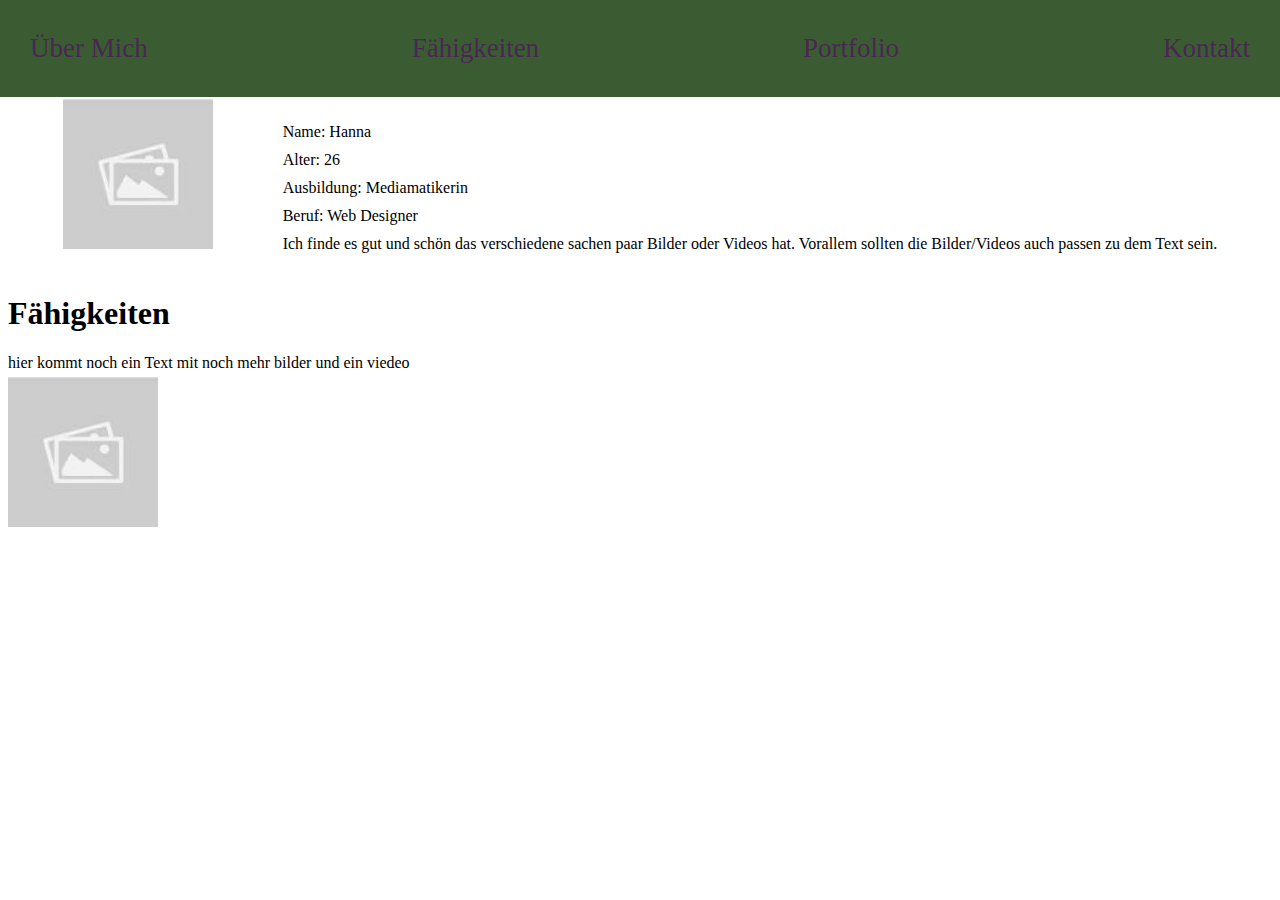
==== Fähigkeiten.html @ 1ebe9ffe "mehr seiten und inhalt" ====
<!DOCTYPE html>
<html lang="en">

<head>
    <meta charset="UTF-8">
    <meta http-equiv="X-UA-Compatible" content="IE=edge">
    <meta name="viewport" content="width=device-width, initial-scale=1.0">
    <meta name="author" content="Nicolas Meier">
    <meta name="date" content="2023-04-01">
    <link rel="stylesheet" href="stylesheetCSS.css">
    <title>Webseite</title>
</head>

<body>
    <div class="header">
        <div class="navbar">
            <div class="nameNavi" id="ueberMich"><a href="Index.html">Über Mich</a></div>
            <div class="nameNavi" id="faehigkeiten">Fähigkeiten</div>
            <div class="nameNavi" id="portfolio"><a href="Portfolio.html">Portfolio</a></div>
            <div class="nameNavi" id="kontakt"><a href="Kontakt.html">Kontakt</a></div>
        </div>
    </div>
    <div class="Persona1">
        <div class="portrait">
            <img src="Platzhalter.jpeg" alt="Persona2">
        </div>
        <div class="persona-info">
            <ul>
                <li>Name: Hanna</li>
                <li>Alter: 26</li>
                <li>Ausbildung: Mediamatikerin</li>
                <li>Beruf: Web Designer</li>
                <p>Ich finde es gut und schön das verschiedene sachen paar Bilder oder Videos hat. Vorallem 
                    sollten die Bilder/Videos auch passen zu dem Text sein.</p>
            </ul>
        </div>
    </div>
    <h1>Fähigkeiten</h1>
    <p>hier kommt noch ein Text mit noch mehr bilder und ein viedeo</p>
    <img src="Platzhalter.jpeg" alt="Ich">
</body>
</html>
---- stylesheetCSS.css ----
.container {
    max-width: 600px;
    margin: 0 auto;
    padding: 20px;
    margin-top: 97px;
}


.form-group {
    margin-bottom: 20px;
}

label {
    display: block;
    font-weight: bold;
}

input,
select,
textarea {
    width: 100%;
    padding: 10px;
    border: 1px solid #ccc;
    border-radius: 4px;
}

.submit-button,
.reset-button {
    padding: 10px 20px;
    background-color: #4CAF50;
    color: white;
    border: none;
    border-radius: 4px;
    cursor: pointer;
}

.submit-button:hover,
.reset-button:hover {
    background-color: #45a049;
}

.navbar {
    background-color: rgba(48, 83, 39, 0.95);
    display: flex;
    justify-content: space-between;
    align-items: center;
    height: 97px;
    width: 100%;
    position: absolute;
    top: 0;
    left: 0;
    right: 0;
}

.nameNavi {
    font-family: 'Inter';
    font-style: normal;
    font-weight: 400;
    font-size: 27px;
    line-height: 33px;
    color: #4A2753;
    margin-right: 30px;
}

#ueberMich {
    margin-left: 30px;
}

.Persona1 {
    display: flex;
    justify-content: center;
    align-items: center;
}

.portrait {
    margin-right: 30px;
    margin-top: 70px;
}

.persona-info {
    display: flex;
    flex-direction: column;
}

ul {
    list-style-type: none;
    margin-top: 115px;
}

ul li {
    margin-bottom: 10px;
}

p {
    margin-top: 5px;
    margin-bottom: 5px;
}

img {
    height: 150px;
    width: 150px;
}

a {
    color: inherit; 
    text-decoration: none; 
}

a:hover {
    text-decoration: underline;
}

.header-section {
    display: flex;
    align-items: center;
    margin-bottom: 20px;
}

.image-section img {
    width: 100px; /* Passe die Breite entsprechend an */
    height: auto;
    margin-right: 10px;
}

.text-section p {
    margin: 0;
    font-weight: bold;
}
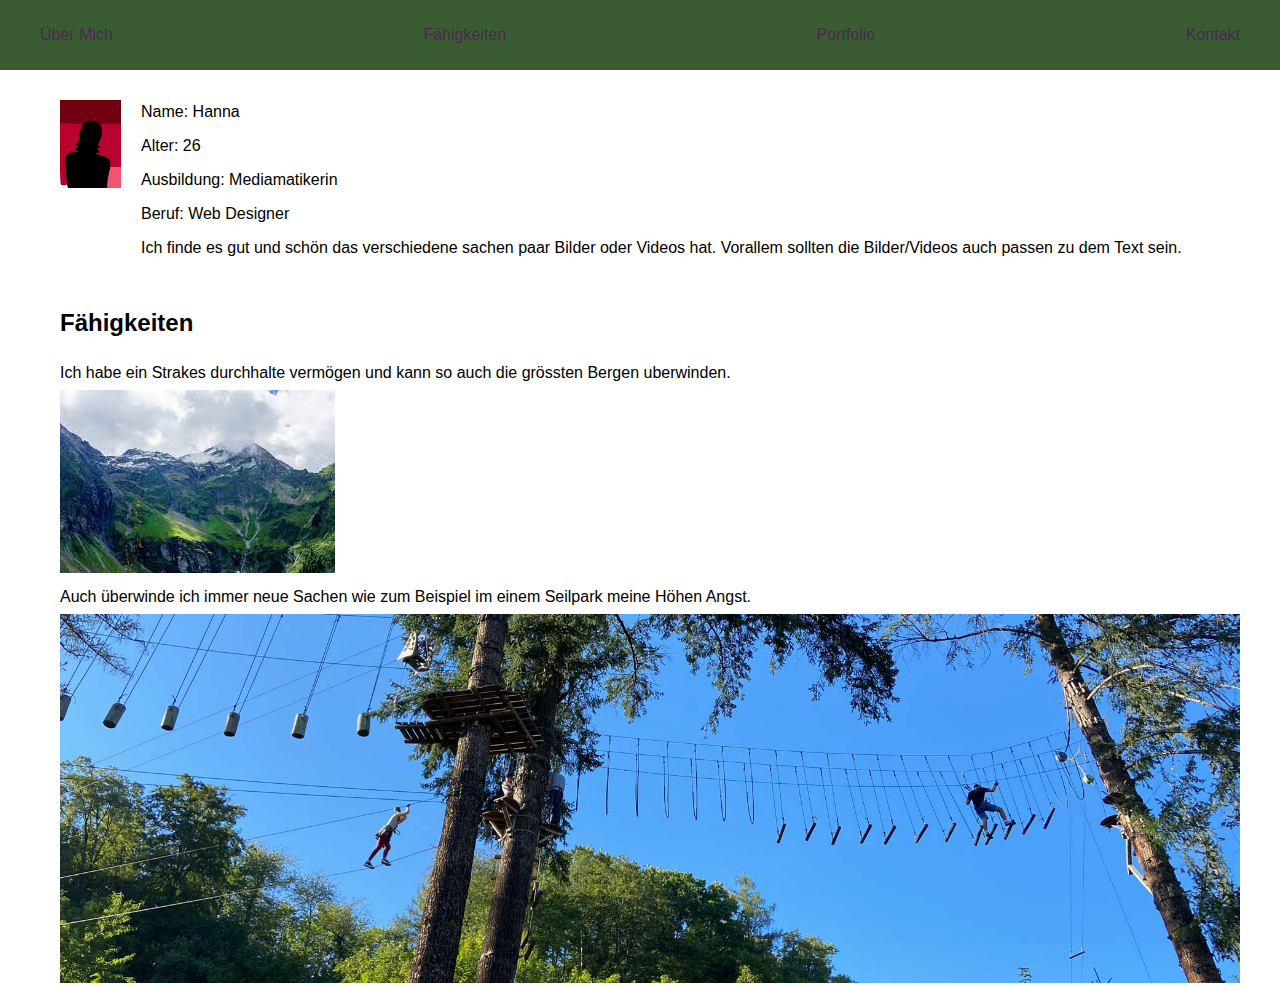
==== commit c26daf35: "Fertig" ====
--- a/Fähigkeiten.html
+++ b/Fähigkeiten.html
@@ -12,6 +12,7 @@
 </head>
 
 <body>
+    <div class="container">
     <div class="header">
         <div class="navbar">
             <div class="nameNavi" id="ueberMich"><a href="Index.html">Über Mich</a></div>
@@ -22,7 +23,7 @@
     </div>
     <div class="Persona1">
         <div class="portrait">
-            <img src="Platzhalter.jpeg" alt="Persona2">
+            <img src="Persona2.png" alt="Persona2">
         </div>
         <div class="persona-info">
             <ul>
@@ -36,7 +37,10 @@
         </div>
     </div>
     <h1>Fähigkeiten</h1>
-    <p>hier kommt noch ein Text mit noch mehr bilder und ein viedeo</p>
-    <img src="Platzhalter.jpeg" alt="Ich">
+    <p>Ich habe ein Strakes durchhalte vermögen und kann so auch die grössten Bergen uberwinden. </p>
+    <img src="Berge.jpg" alt="Berge">
+    <p>Auch überwinde ich immer neue Sachen wie zum Beispiel im einem Seilpark meine Höhen Angst.</p>
+    <img src="Seilpark.jpg" alt="Seilpark">
+</div>
 </body>
 </html>--- a/stylesheetCSS.css
+++ b/stylesheetCSS.css
@@ -1,90 +1,90 @@
-.container {
-    max-width: 600px;
-    margin: 0 auto;
-    padding: 20px;
-    margin-top: 97px;
+/* Allgemeine Stile */
+
+* {
+    box-sizing: border-box;
+    margin: 0;
+    padding: 0;
+}
+.image-section {
+    margin-top: 60px;
 }
 
+body {
+    font-family: Arial, sans-serif;
+    font-size: 16px;
+    line-height: 1.5;
+}
 
-.form-group {
+.container {
+    max-width: 1200px;
+    margin: 0 auto;
+    padding-left: 20px;
+    padding-top: 50px;
+}
+
+/* Header und Navigation */
+
+.header {
+    background-color: rgba(48, 83, 39, 0.95);
+    position: fixed;
+    top: 0;
+    left: 0;
+    right: 0;
+    z-index: 100;
+}
+
+.navbar {
+    display: flex;
+    justify-content: space-between;
+    align-items: center;
+    height: 70px;
+    padding: 0 20px;
+}
+
+.nameNavi {
+    font-family: 'Inter', sans-serif;
+    font-weight: 400;
+    font-size: 16px;
+    line-height: 1.5;
+    color: #4A2753;
+    margin-right: 20px;
+}
+
+.nameNavi:first-child {
+    margin-left: 20px;
+}
+
+.nameNavi a {
+    color: inherit;
+    text-decoration: none;
+}
+
+.nameNavi a:hover {
+    text-decoration: underline;
+}
+
+/* Hauptinhalt */
+
+.Persona1 {
+    display: flex;
+    flex-wrap: wrap;
+    justify-content: center;
+    align-items: center;
+    /* padding: 40px; */
+}
+
+.portrait {
+    margin-right: 20px;
     margin-bottom: 20px;
 }
 
-label {
-    display: block;
-    font-weight: bold;
-}
-
-input,
-select,
-textarea {
-    width: 100%;
-    padding: 10px;
-    border: 1px solid #ccc;
-    border-radius: 4px;
-}
-
-.submit-button,
-.reset-button {
-    padding: 10px 20px;
-    background-color: #4CAF50;
-    color: white;
-    border: none;
-    border-radius: 4px;
-    cursor: pointer;
-}
-
-.submit-button:hover,
-.reset-button:hover {
-    background-color: #45a049;
-}
-
-.navbar {
-    background-color: rgba(48, 83, 39, 0.95);
-    display: flex;
-    justify-content: space-between;
-    align-items: center;
-    height: 97px;
-    width: 100%;
-    position: absolute;
-    top: 0;
-    left: 0;
-    right: 0;
-}
-
-.nameNavi {
-    font-family: 'Inter';
-    font-style: normal;
-    font-weight: 400;
-    font-size: 27px;
-    line-height: 33px;
-    color: #4A2753;
-    margin-right: 30px;
-}
-
-#ueberMich {
-    margin-left: 30px;
-}
-
-.Persona1 {
-    display: flex;
-    justify-content: center;
-    align-items: center;
-}
-
-.portrait {
-    margin-right: 30px;
-    margin-top: 70px;
-}
-
 .persona-info {
-    display: flex;
-    flex-direction: column;
+    flex: 1 1 300px;
+    margin-top: 50px;
 }
 
 ul {
     list-style-type: none;
-    margin-top: 115px;
 }
 
 ul li {
@@ -97,32 +97,41 @@
 }
 
 img {
-    height: 150px;
-    width: 150px;
+    max-width: 100%;
+    height: auto;
 }
 
-a {
-    color: inherit; 
-    text-decoration: none; 
+h1 {
+    margin-top: 40px;
+    margin-bottom: 20px;
+    font-size: 24px;
 }
 
-a:hover {
-    text-decoration: underline;
+/* Media Queries */
+
+@media screen and (max-width: 768px) {
+    .Persona1 {
+        flex-direction: column;
+        align-items: flex-start;
+    }
+
+    .portrait {
+        margin-right: 0;
+        margin-bottom: 5px;
+        margin-top: 40px;
+    }
+
+    .persona-info {
+        width: 100%;
+    }
 }
 
-.header-section {
-    display: flex;
-    align-items: center;
-    margin-bottom: 20px;
+@media screen and (max-width: 480px) {
+    .nameNavi {
+        font-size: 14px;
+    }
+
+    h1 {
+        font-size: 20px;
+    }
 }
-
-.image-section img {
-    width: 100px; /* Passe die Breite entsprechend an */
-    height: auto;
-    margin-right: 10px;
-}
-
-.text-section p {
-    margin: 0;
-    font-weight: bold;
-}
